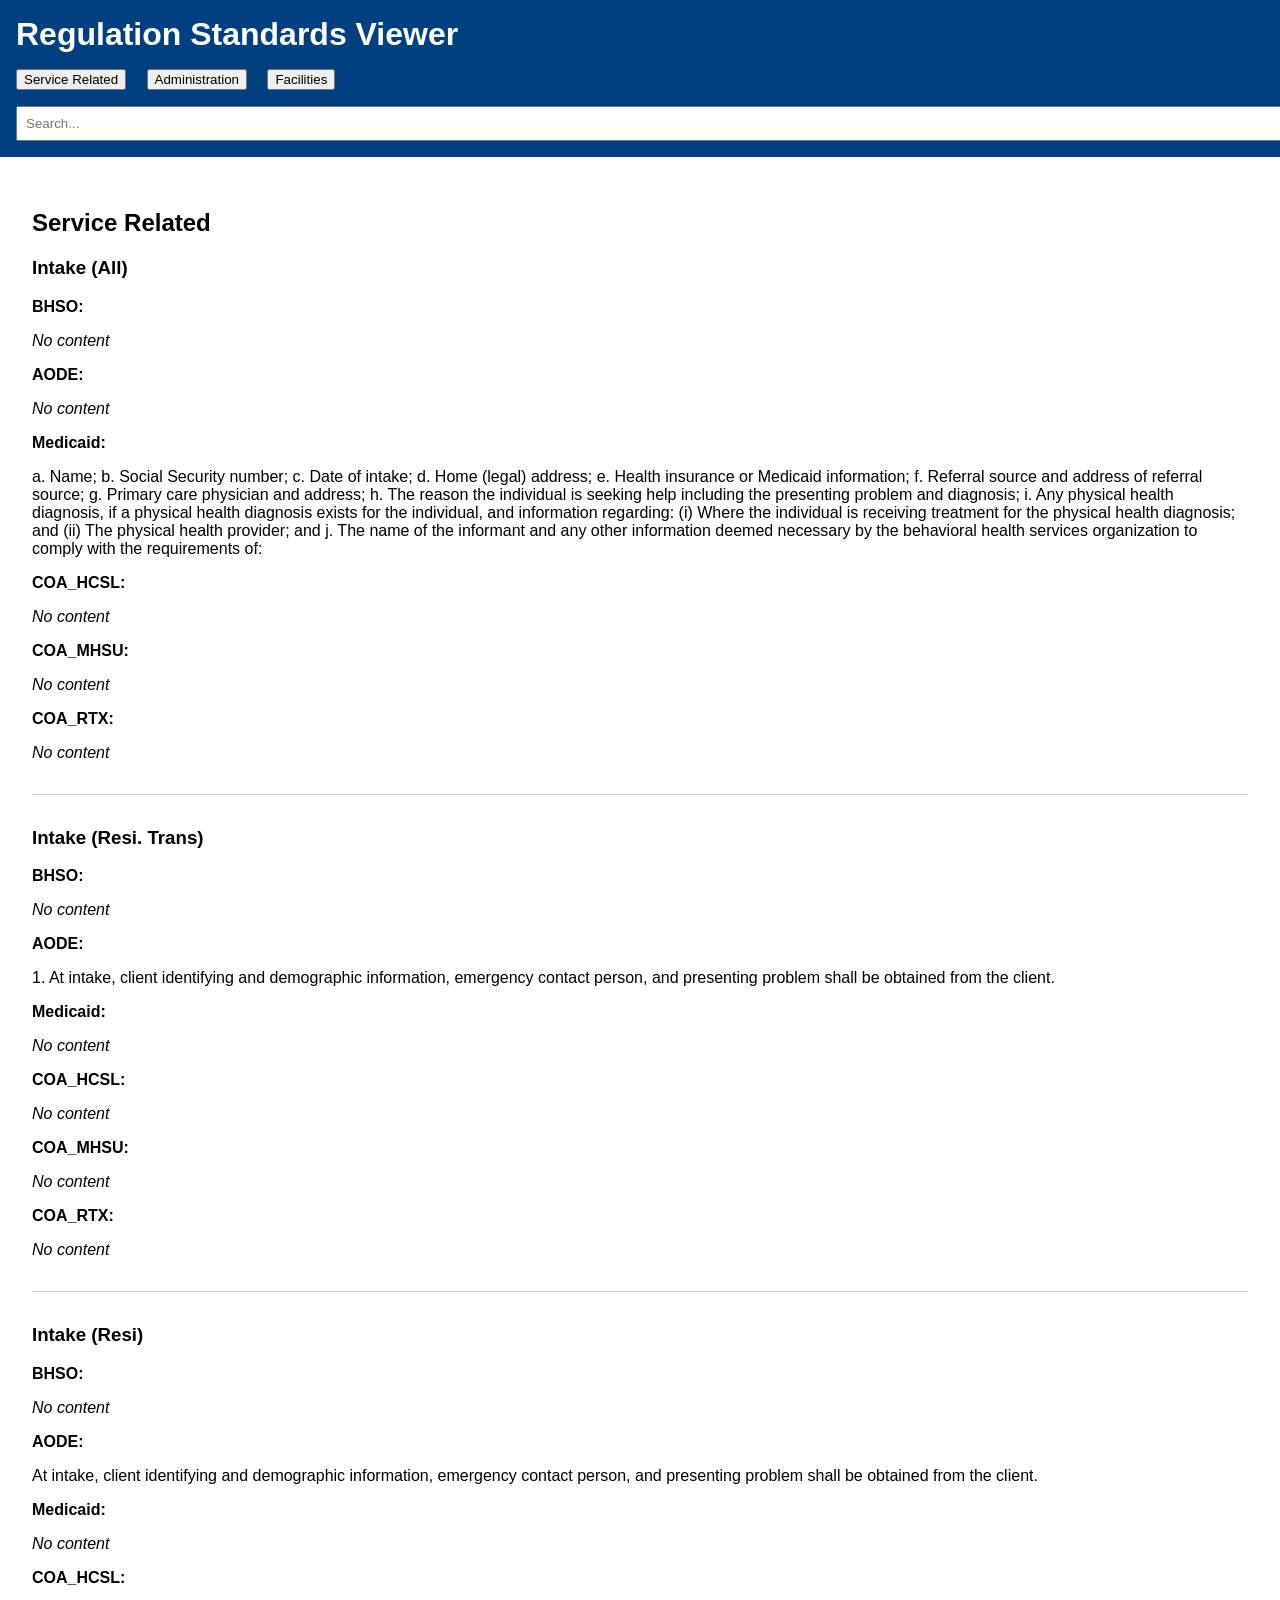
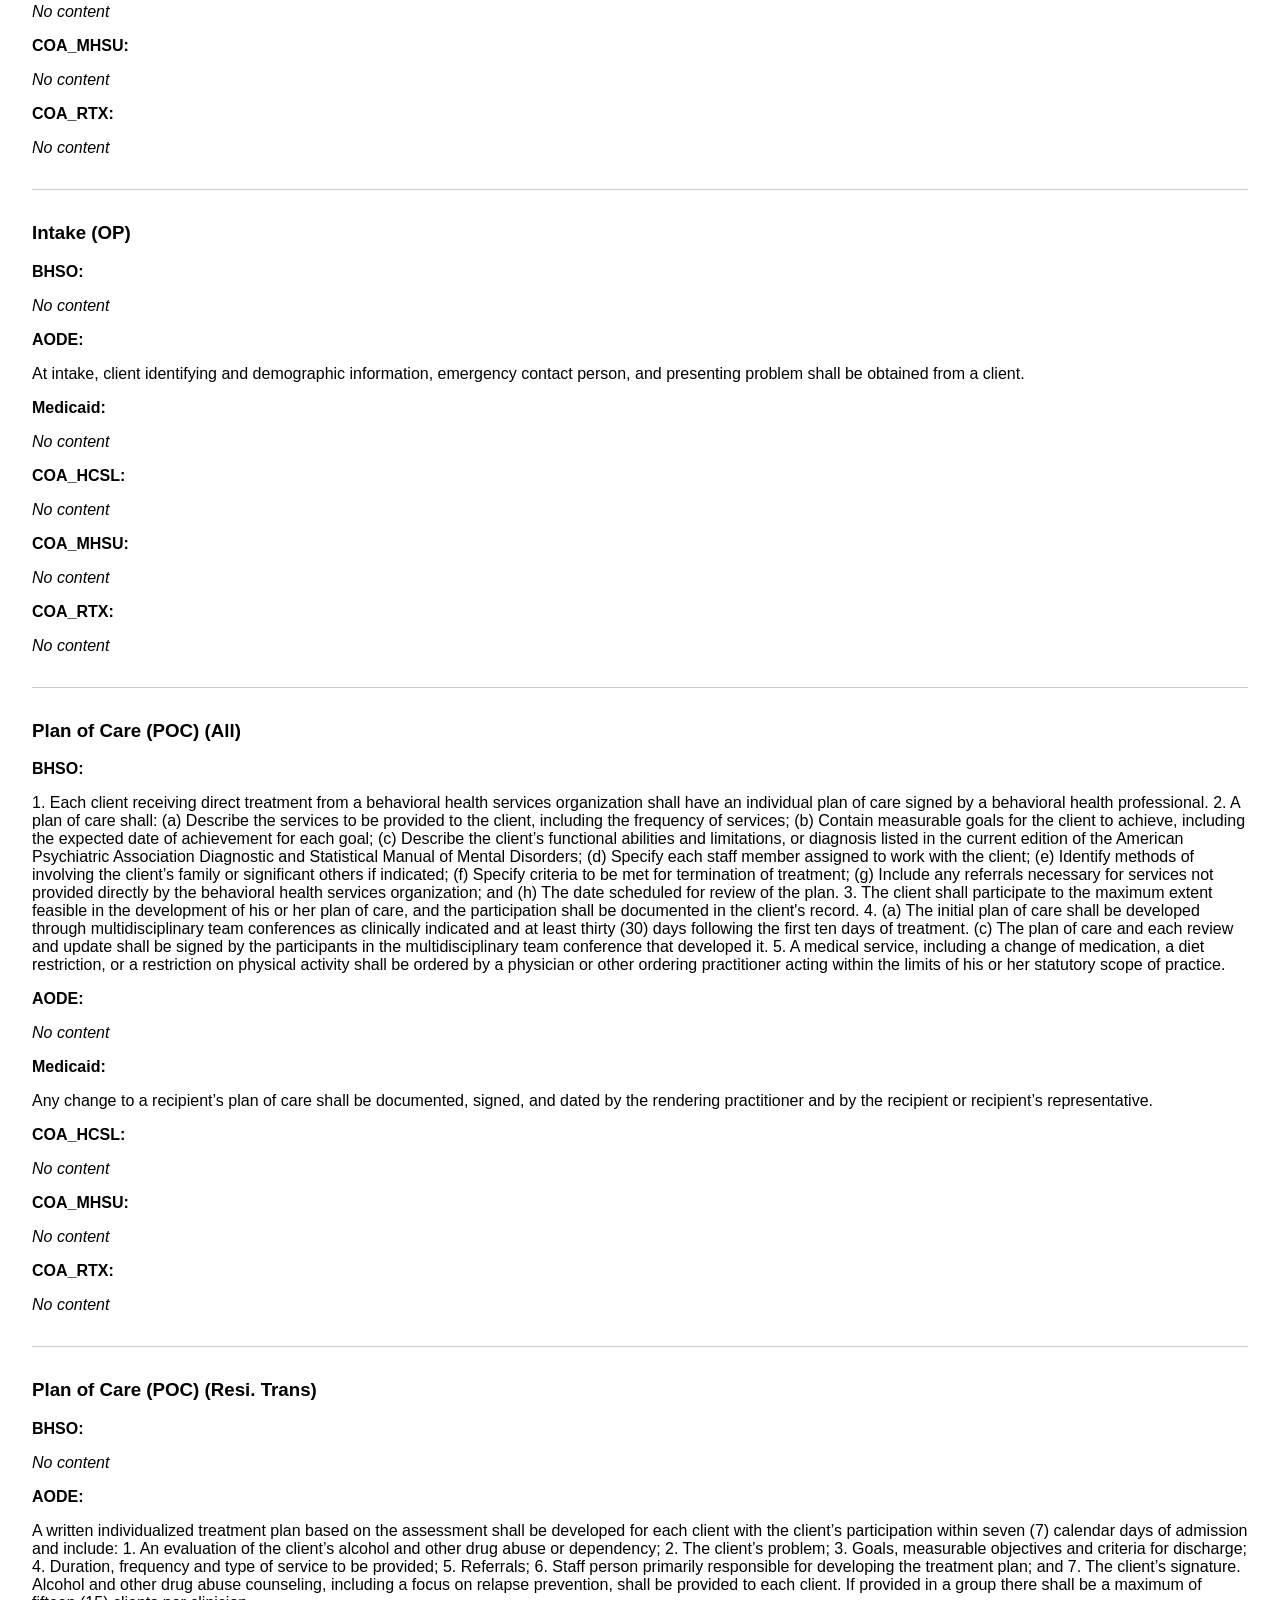
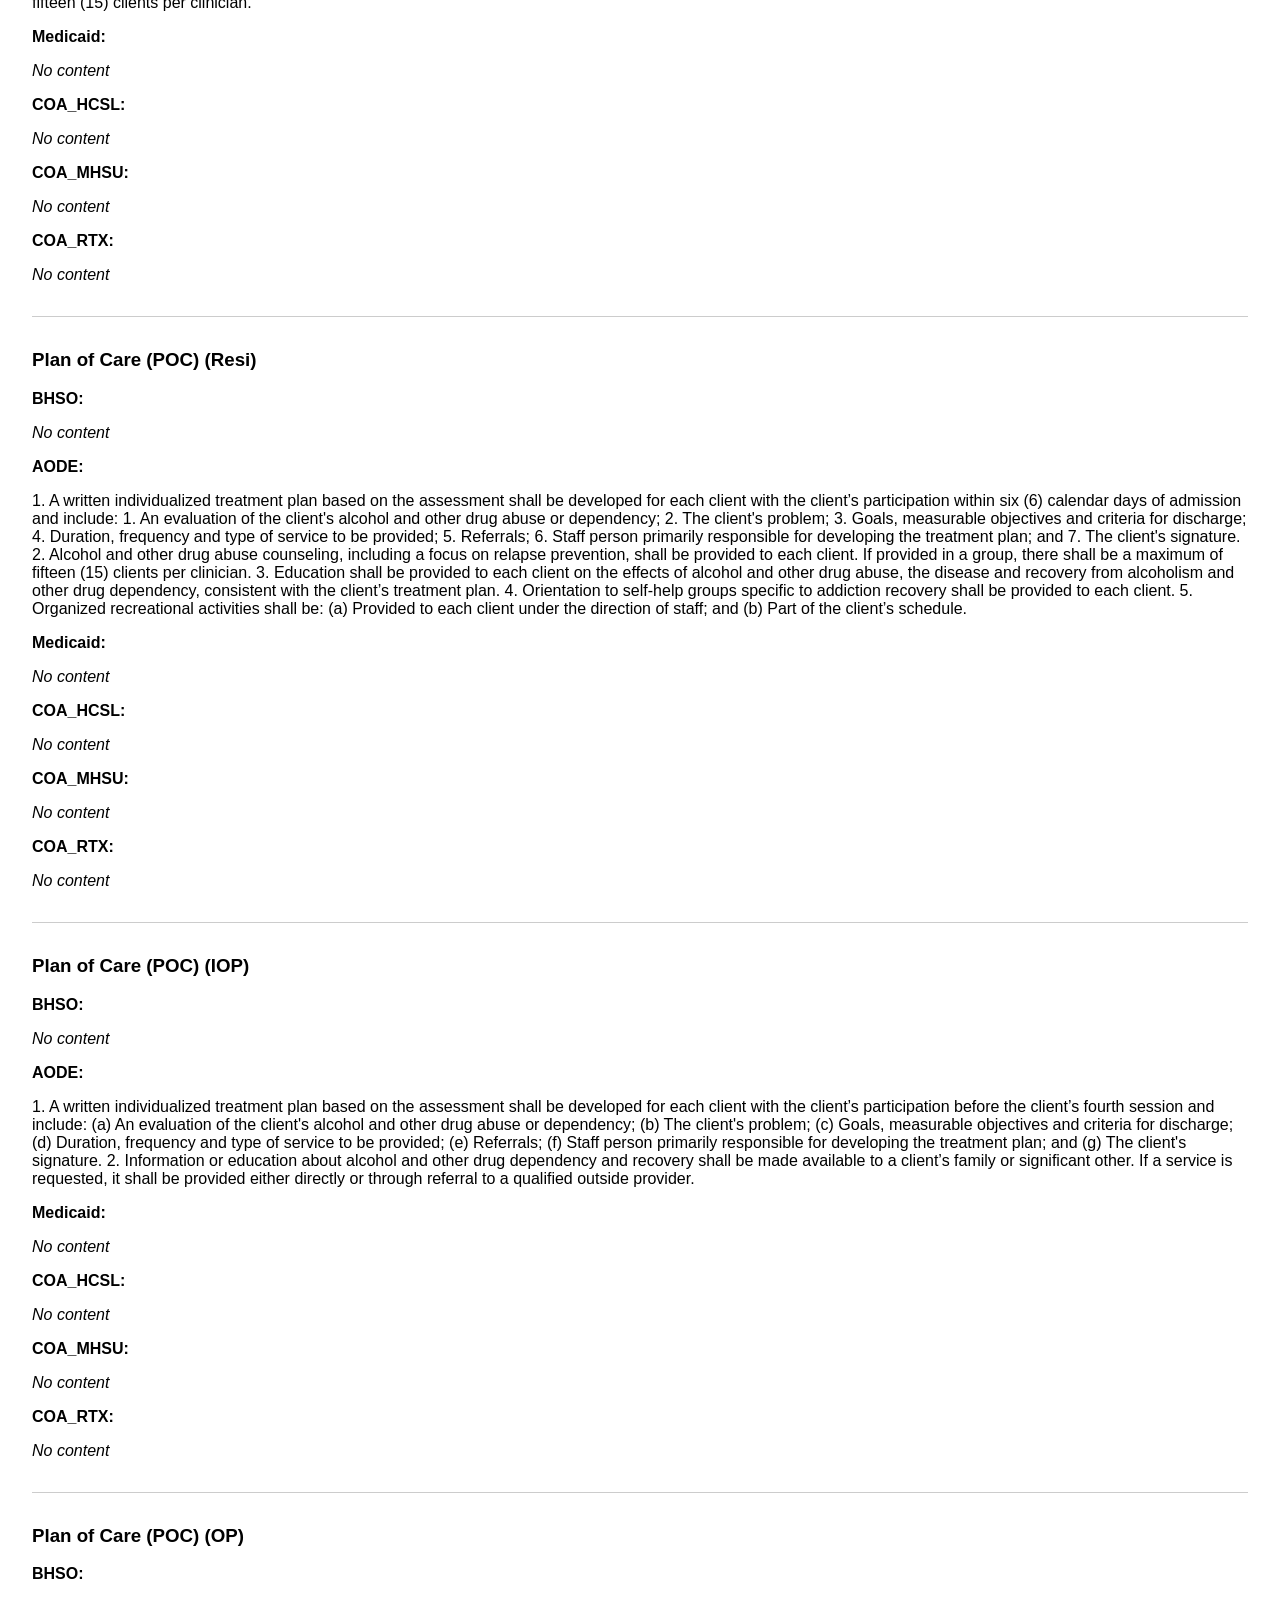
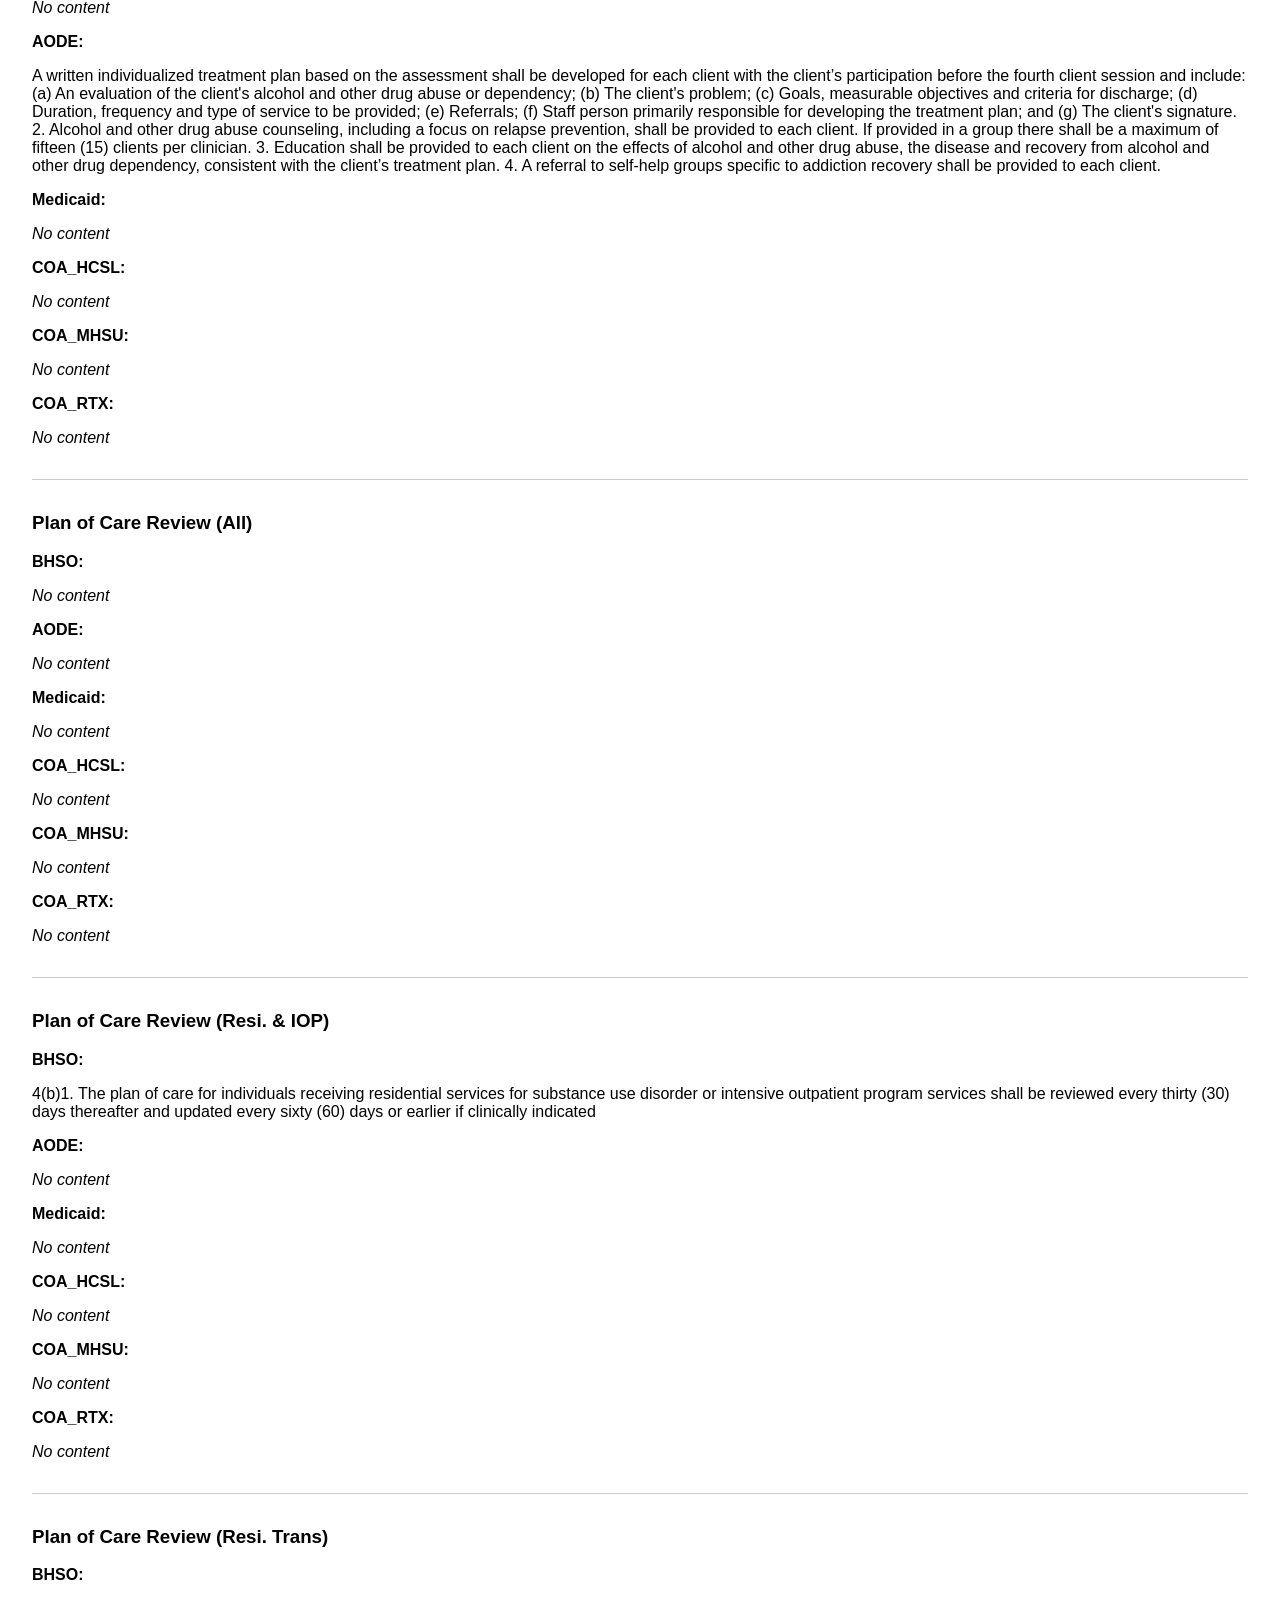
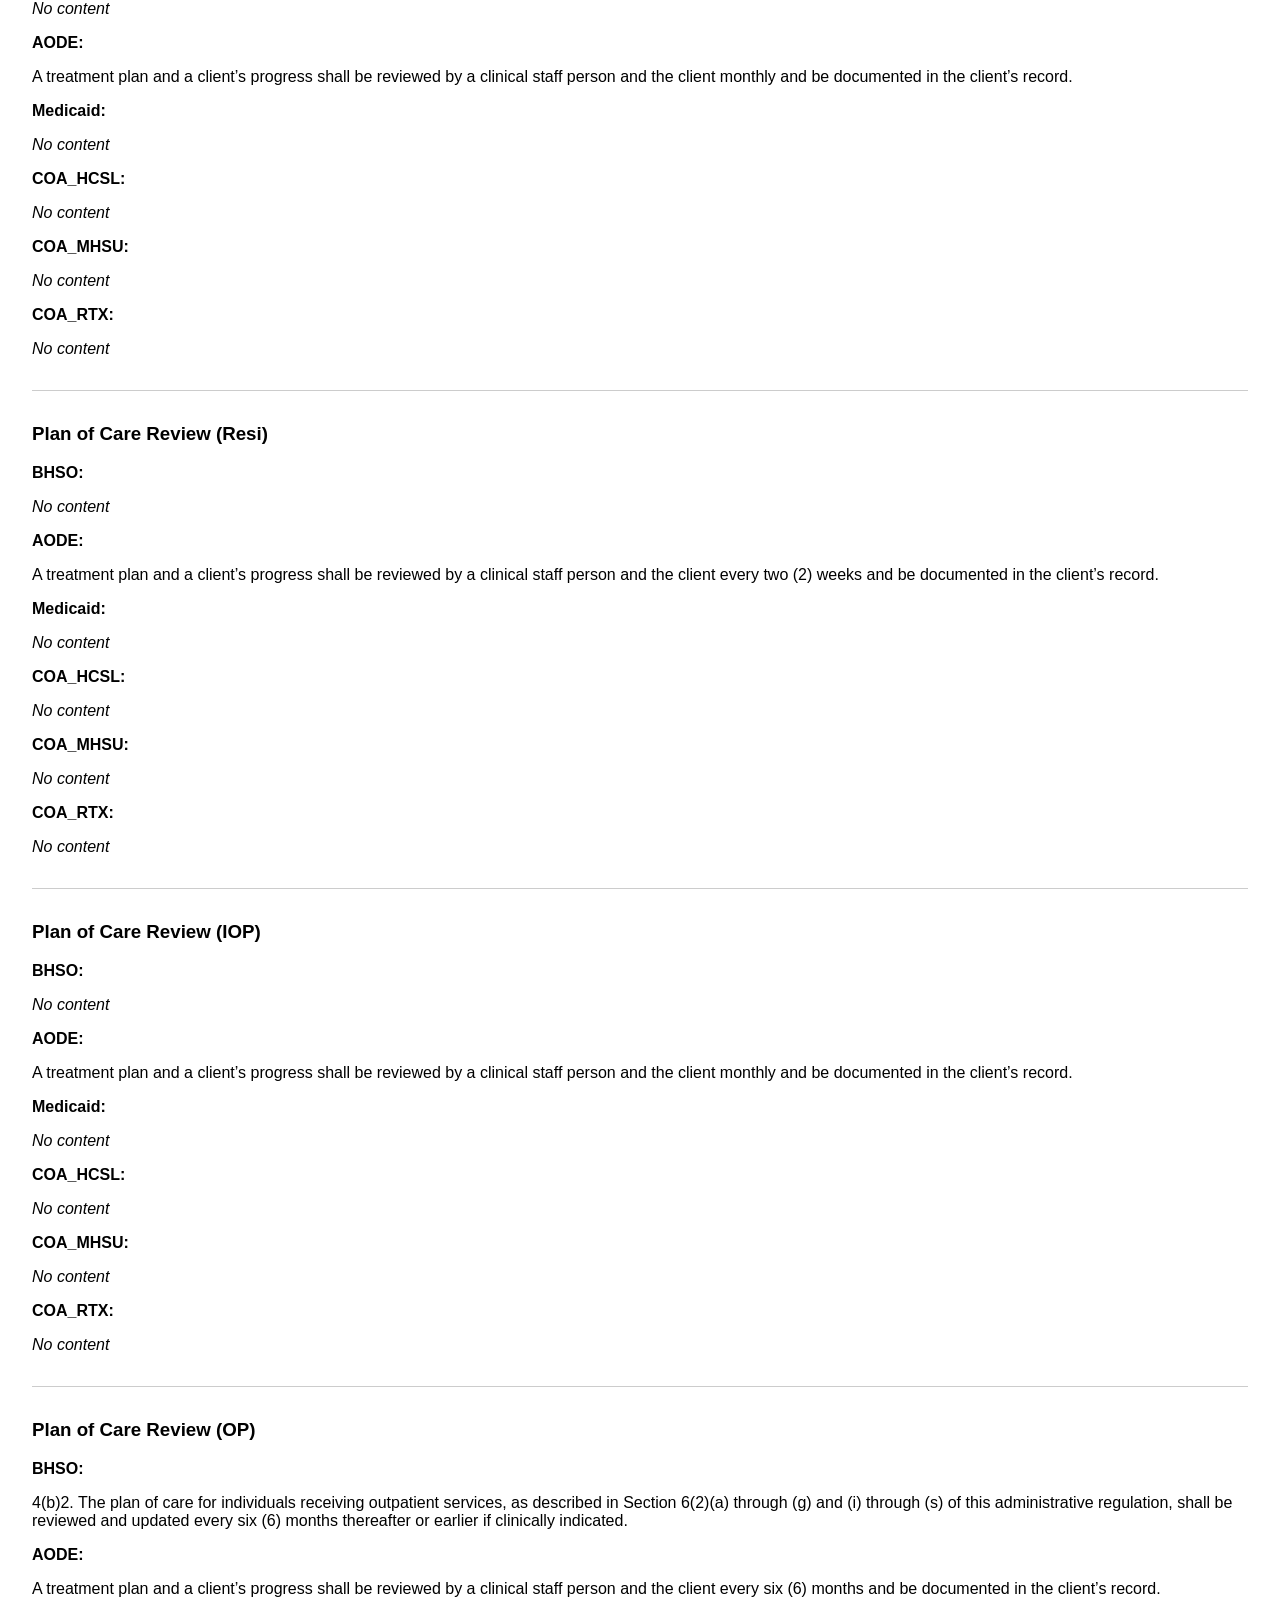
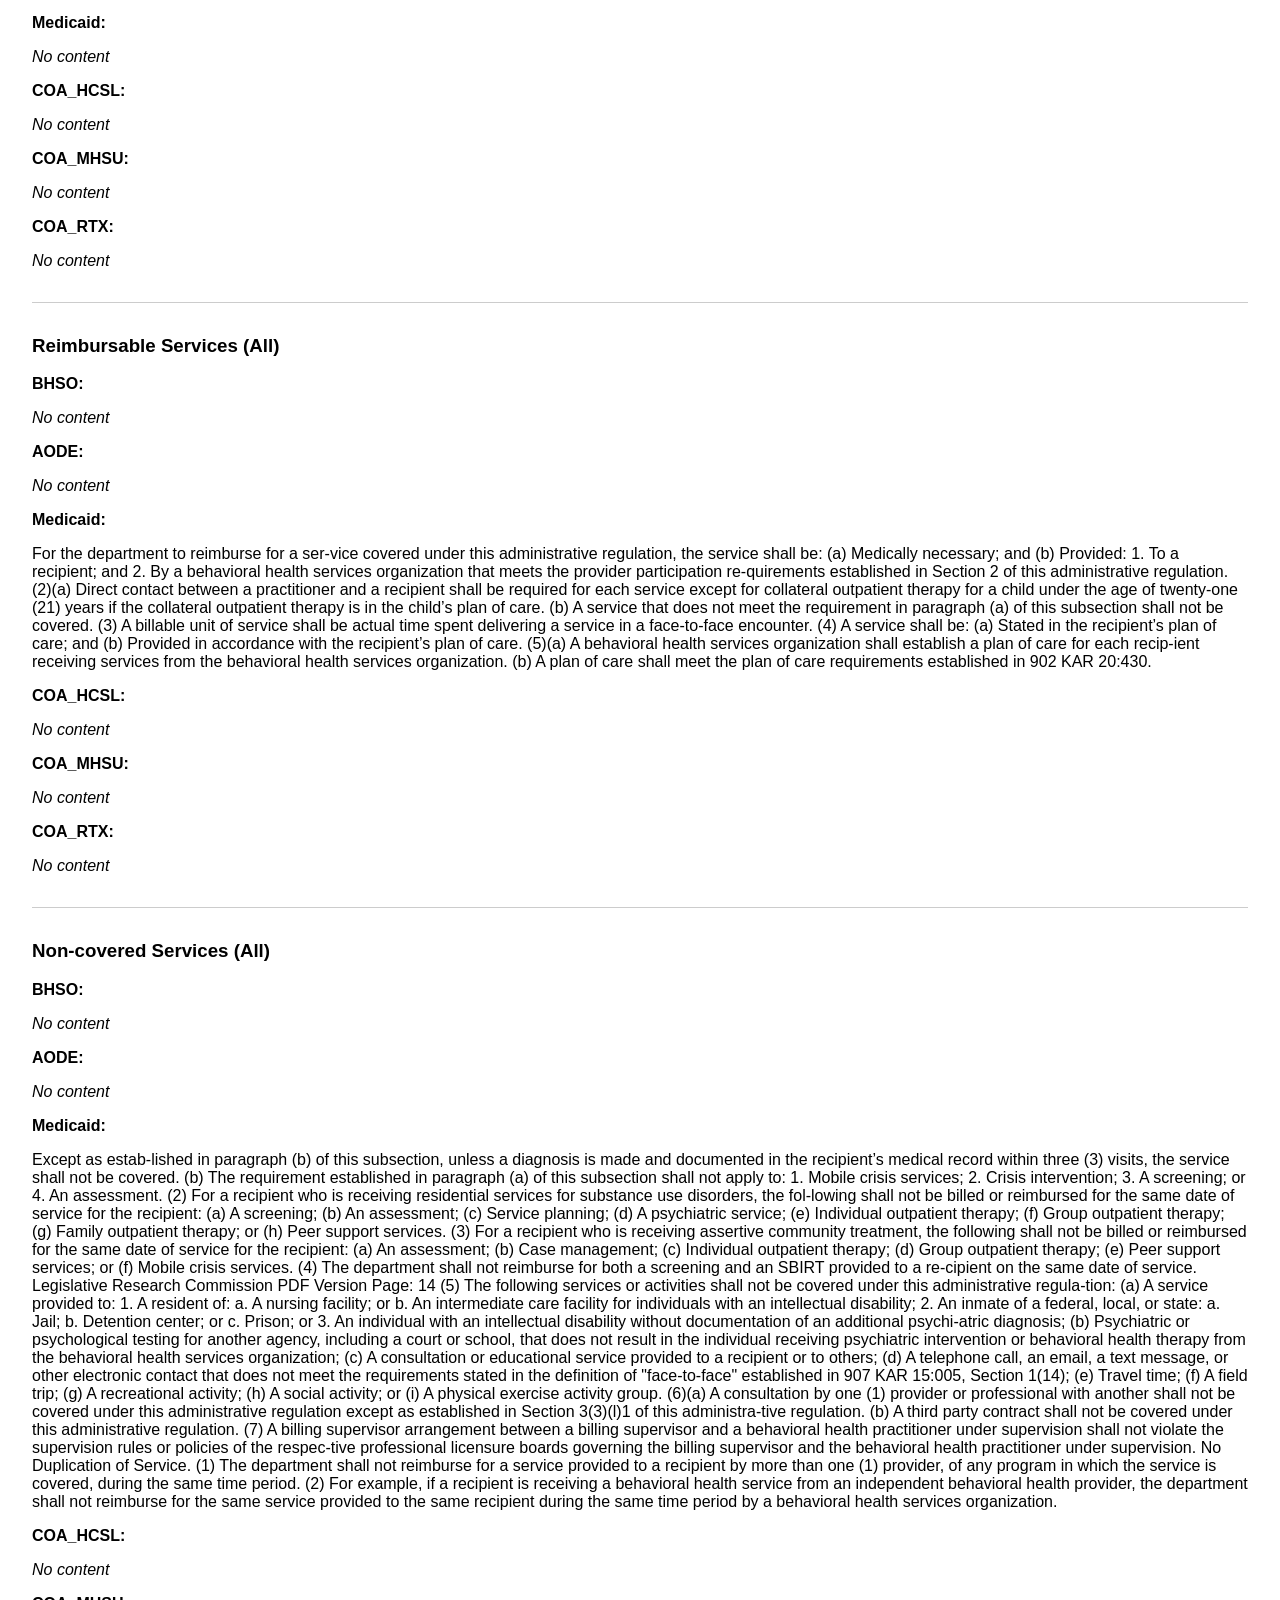
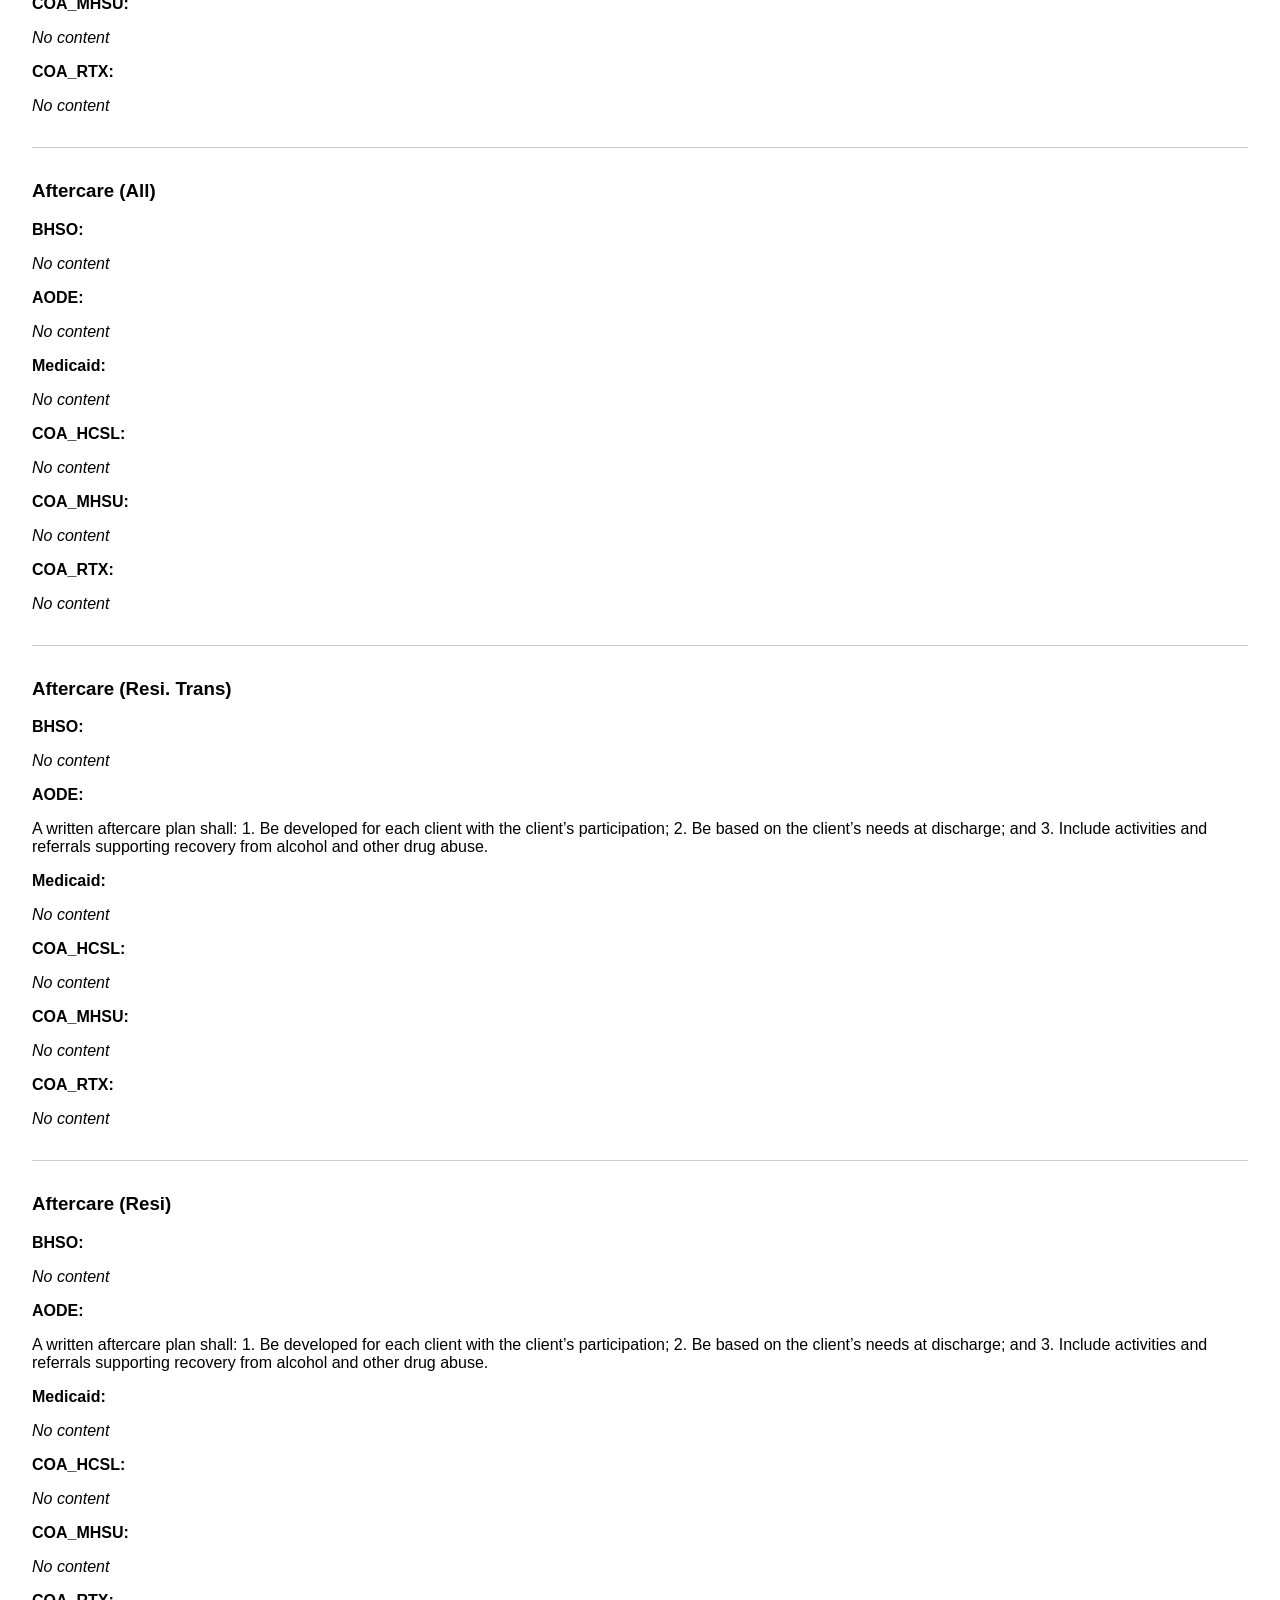
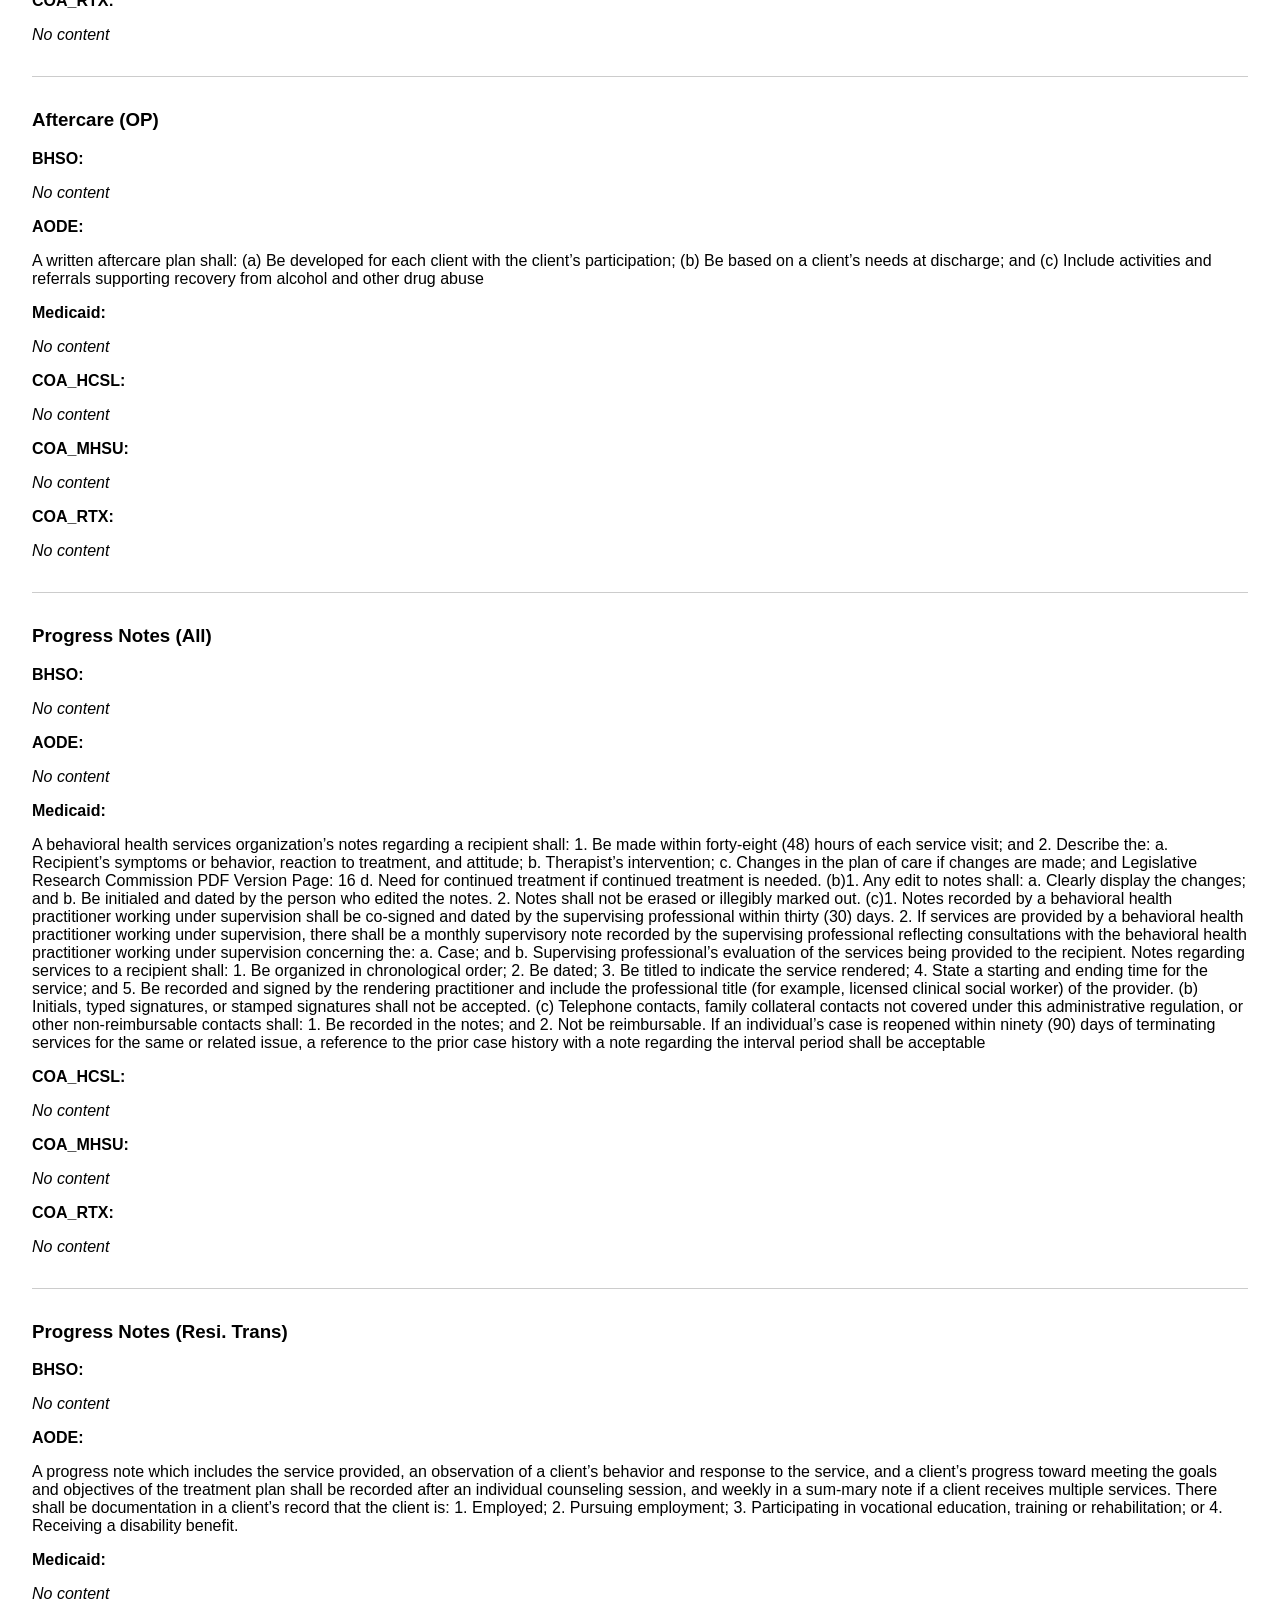
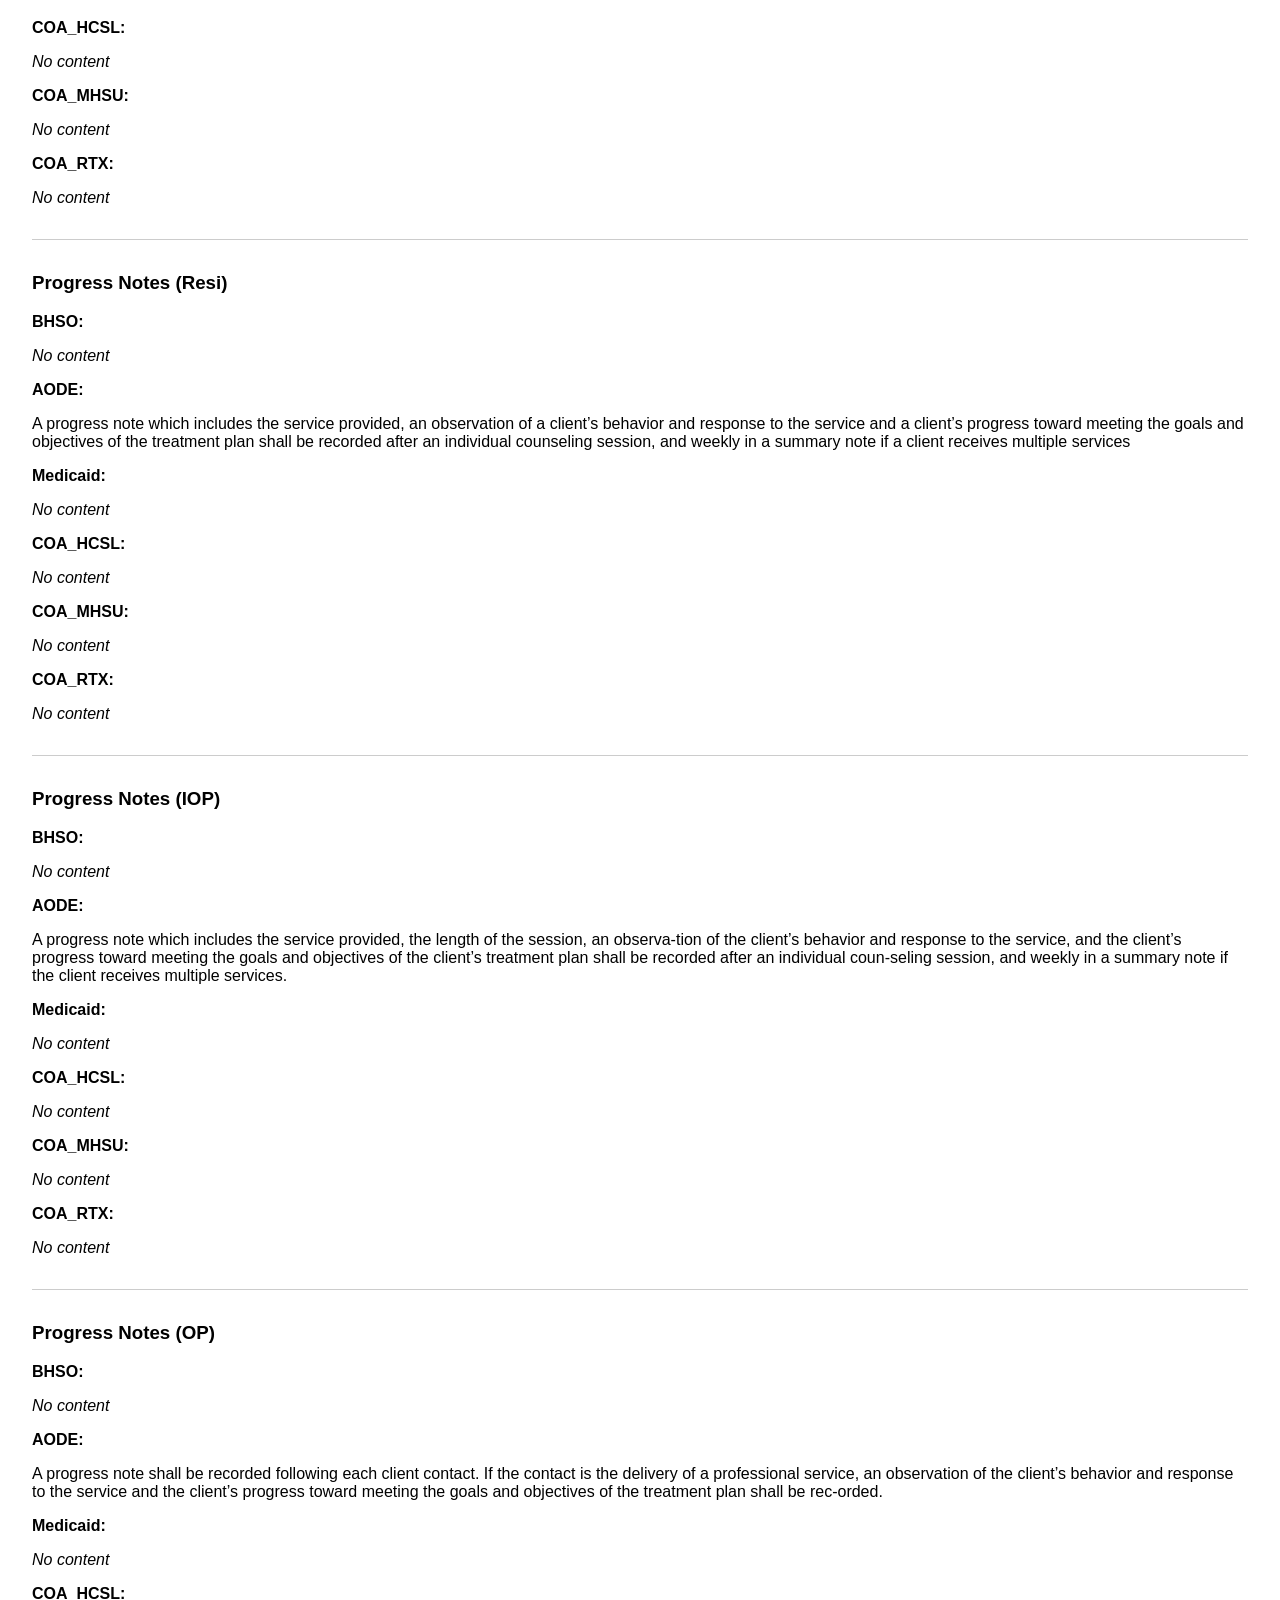
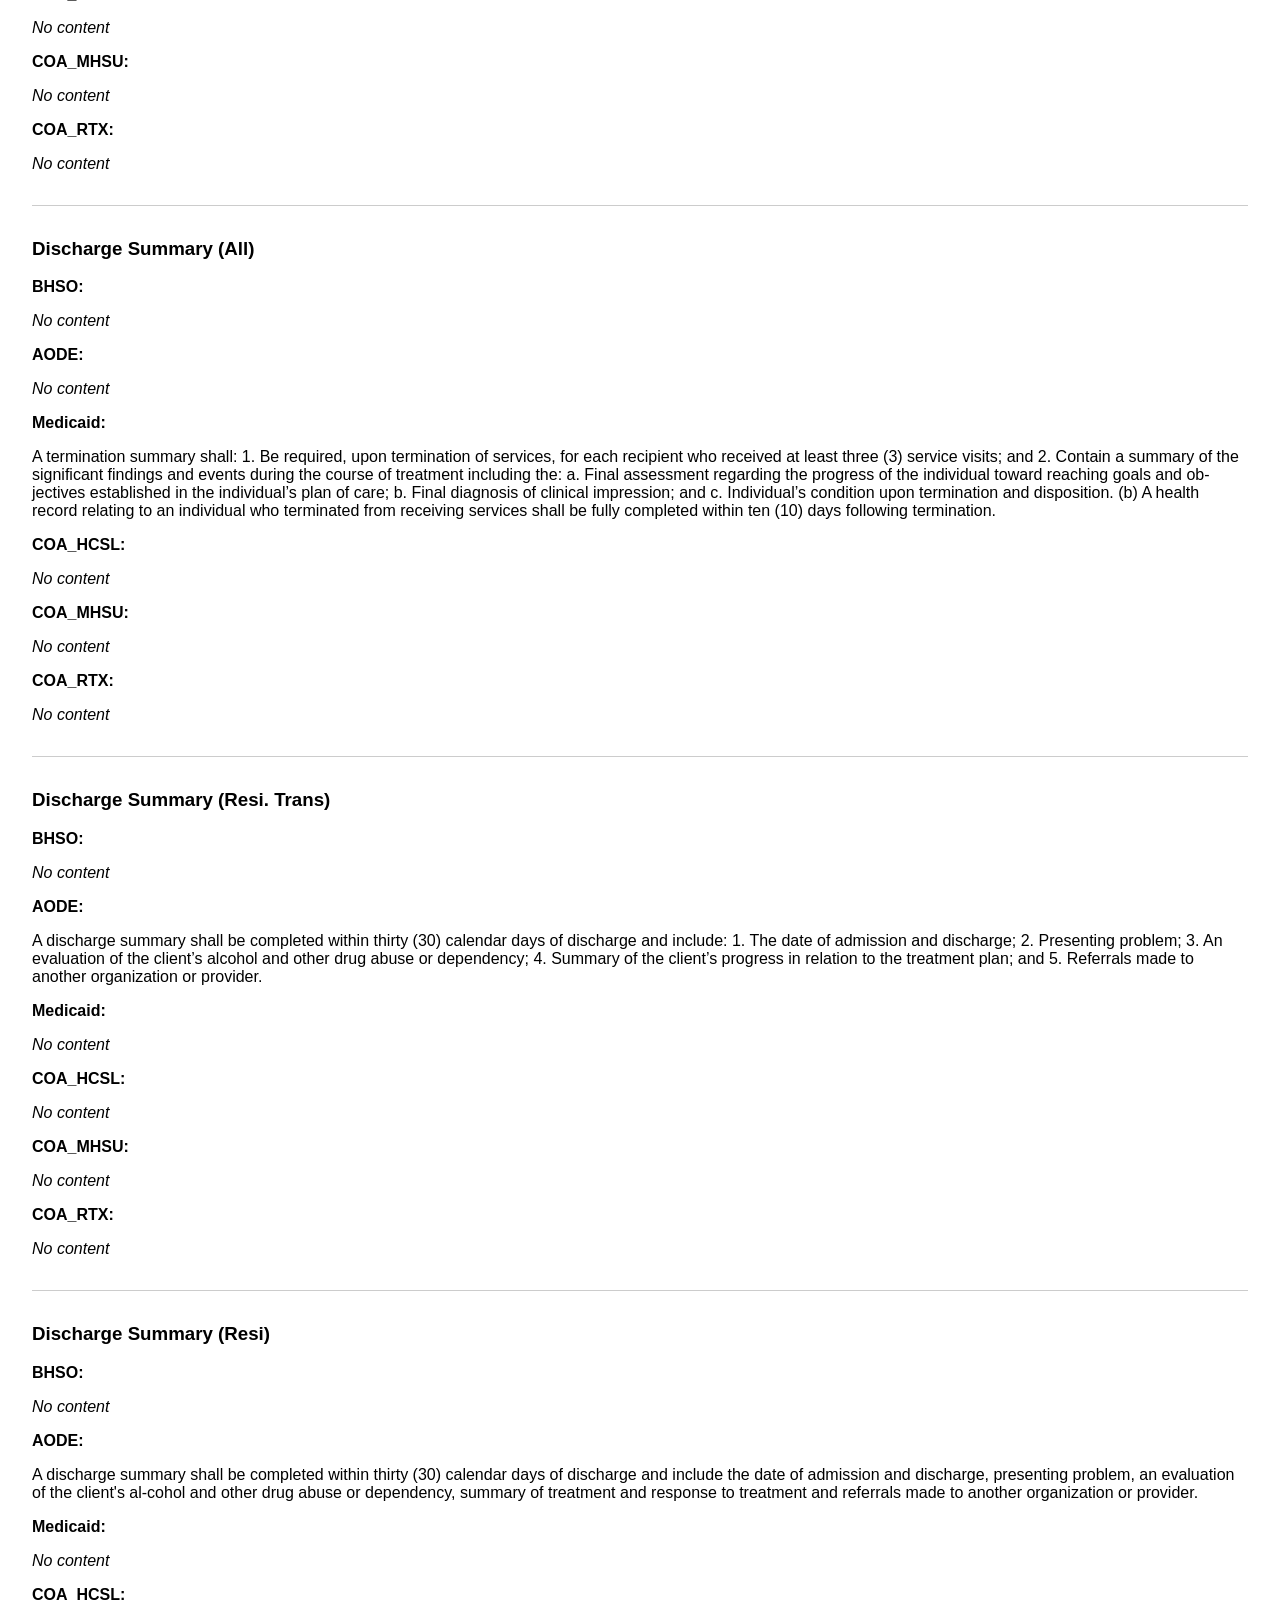
==== index.html @ 8e85b2e6 "relo relo the repo" ====
<!DOCTYPE html>
<html lang="en">
<head>
  <meta charset="UTF-8" />
  <title>Regulation Standards Viewer</title>
  <link rel="stylesheet" href="style.css" />
</head>
<body>
  <header>
    <h1>Regulation Standards Viewer</h1>
    <nav>
      <button onclick="scrollToSection('Service Related')">Service Related</button>
      <button onclick="scrollToSection('Administration')">Administration</button>
      <button onclick="scrollToSection('Facilities')">Facilities</button>
    </nav>
    <input id="search" type="text" placeholder="Search..." oninput="performSearch()" />
    <div id="search-results"></div>
  </header>
  <main id="content"></main>
  <script src="viewer.js"></script>
</body>
</html>
---- style.css ----
body { font-family: sans-serif; margin: 0; padding: 0; }
header { padding: 1rem; background: #004080; color: white; }
h1 { margin: 0 0 1rem 0; }
nav button { margin-right: 1rem; }
input[type=text] { width: 100%; padding: 0.5rem; margin-top: 1rem; }
#search-results .result { background: #f0f0f0; margin-top: 0.5rem; padding: 0.5rem; }
main { padding: 2rem; }
.entry { margin-bottom: 2rem; border-bottom: 1px solid #ccc; padding-bottom: 1rem; }
mark { background: yellow; font-weight: bold; }
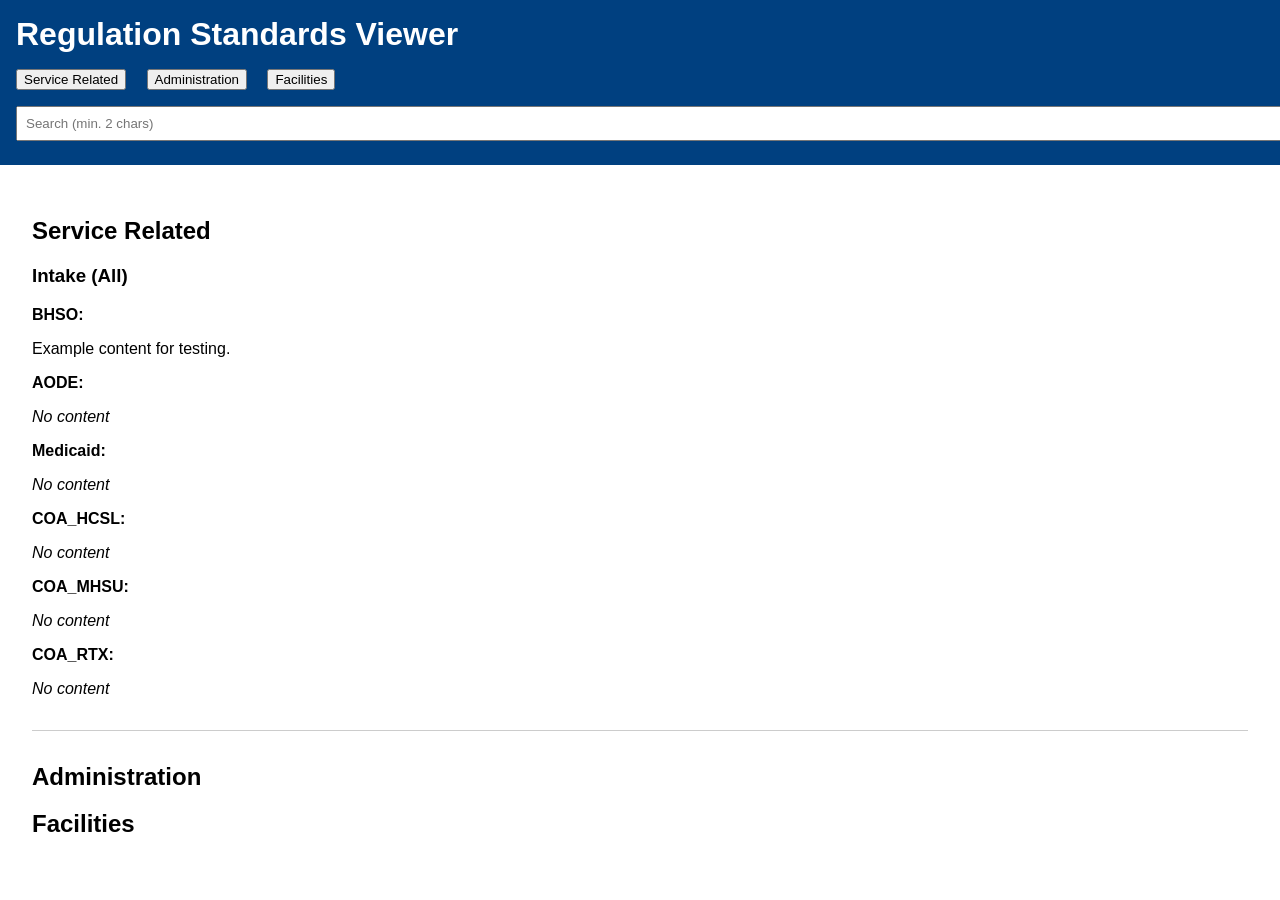
==== commit 0c417ea9: "1.24.26 updates 1. 24.2026" ====
--- a/index.html
+++ b/index.html
@@ -13,7 +13,8 @@
       <button onclick="scrollToSection('Administration')">Administration</button>
       <button onclick="scrollToSection('Facilities')">Facilities</button>
     </nav>
-    <input id="search" type="text" placeholder="Search..." oninput="performSearch()" />
+    <!-- Added minimum character hint to search placeholder -->
+    <input id="search" type="text" placeholder="Search (min. 2 chars)" oninput="performSearch()" />
     <div id="search-results"></div>
   </header>
   <main id="content"></main>
--- a/style.css
+++ b/style.css
@@ -1,4 +1,3 @@
-
 body { font-family: sans-serif; margin: 0; padding: 0; }
 header { padding: 1rem; background: #004080; color: white; }
 h1 { margin: 0 0 1rem 0; }
@@ -8,3 +7,21 @@
 main { padding: 2rem; }
 .entry { margin-bottom: 2rem; border-bottom: 1px solid #ccc; padding-bottom: 1rem; }
 mark { background: yellow; font-weight: bold; }
+
+/* Search results styling */
+#search-results {
+  margin-top: 0.5rem;
+}
+#search-results p {
+  margin: 0.3rem 0;
+  font-size: 0.85rem;
+}
+#search-results em {
+  color: #666;
+}
+#search-results .result {
+  background: #f8f8f8;
+  margin-top: 0.5rem;
+  padding: 0.5rem;
+  border-radius: 4px;
+}
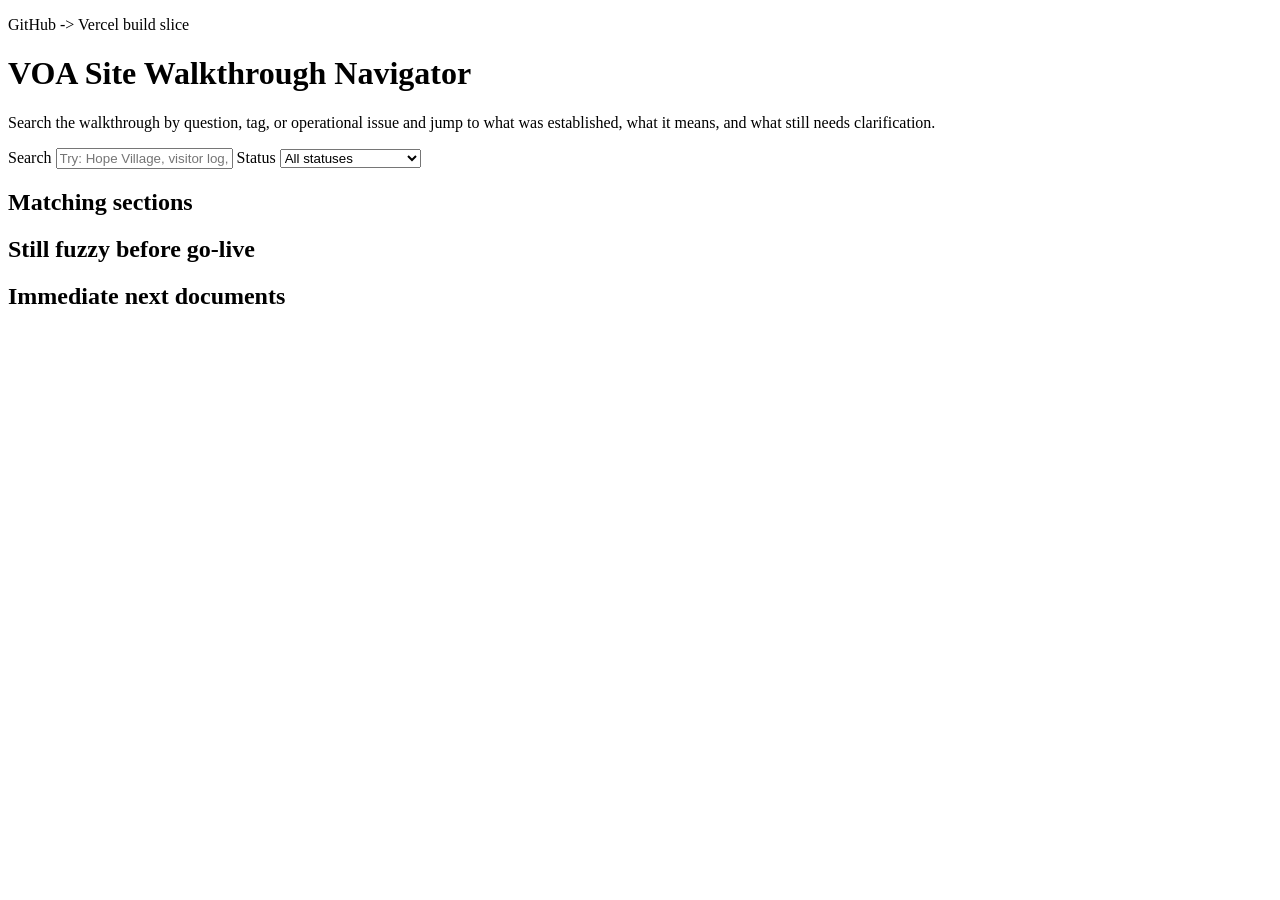
==== commit d0bfd3f5: "Add VOA walkthrough navigator v1 shell" ====
--- a/index.html
+++ b/index.html
@@ -1,23 +1,74 @@
 <!DOCTYPE html>
 <html lang="en">
-<head>
-  <meta charset="UTF-8" />
-  <title>Regulation Standards Viewer</title>
-  <link rel="stylesheet" href="style.css" />
-</head>
-<body>
-  <header>
-    <h1>Regulation Standards Viewer</h1>
-    <nav>
-      <button onclick="scrollToSection('Service Related')">Service Related</button>
-      <button onclick="scrollToSection('Administration')">Administration</button>
-      <button onclick="scrollToSection('Facilities')">Facilities</button>
-    </nav>
-    <!-- Added minimum character hint to search placeholder -->
-    <input id="search" type="text" placeholder="Search (min. 2 chars)" oninput="performSearch()" />
-    <div id="search-results"></div>
-  </header>
-  <main id="content"></main>
-  <script src="viewer.js"></script>
-</body>
-</html>+  <head>
+    <meta charset="UTF-8" />
+    <meta name="viewport" content="width=device-width, initial-scale=1.0" />
+    <title>VOA Walkthrough Navigator</title>
+    <link rel="stylesheet" href="./styles.css" />
+  </head>
+  <body>
+    <div class="page">
+      <header class="hero">
+        <div>
+          <p class="eyebrow">GitHub -> Vercel build slice</p>
+          <h1>VOA Site Walkthrough Navigator</h1>
+          <p class="subtitle">
+            Search the walkthrough by question, tag, or operational issue and jump to what was established,
+            what it means, and what still needs clarification.
+          </p>
+        </div>
+        <div class="stats" id="stats"></div>
+      </header>
+
+      <section class="controls">
+        <label class="search-wrap">
+          <span>Search</span>
+          <input id="searchInput" type="text" placeholder="Try: Hope Village, visitor log, bathroom privacy, shift logs, use of force" />
+        </label>
+        <label>
+          <span>Status</span>
+          <select id="statusFilter">
+            <option value="all">All statuses</option>
+            <option value="established">Established</option>
+            <option value="mostly-established">Mostly established</option>
+            <option value="partially-established">Partially established</option>
+            <option value="unresolved">Unresolved</option>
+          </select>
+        </label>
+      </section>
+
+      <section class="quick-prompts" id="quickPrompts"></section>
+
+      <main class="workspace">
+        <aside class="panel panel-list">
+          <div class="panel-header">
+            <h2>Matching sections</h2>
+          </div>
+          <div id="topicList" class="topic-list"></div>
+        </aside>
+
+        <section class="panel panel-detail">
+          <div id="topicDetail"></div>
+        </section>
+      </main>
+
+      <section class="bottom-grid">
+        <section class="panel">
+          <div class="panel-header">
+            <h2>Still fuzzy before go-live</h2>
+          </div>
+          <div id="openQuestions" class="stack"></div>
+        </section>
+
+        <section class="panel">
+          <div class="panel-header">
+            <h2>Immediate next documents</h2>
+          </div>
+          <div id="nextDocs" class="stack"></div>
+        </section>
+      </section>
+    </div>
+
+    <script src="./app.js"></script>
+  </body>
+</html>
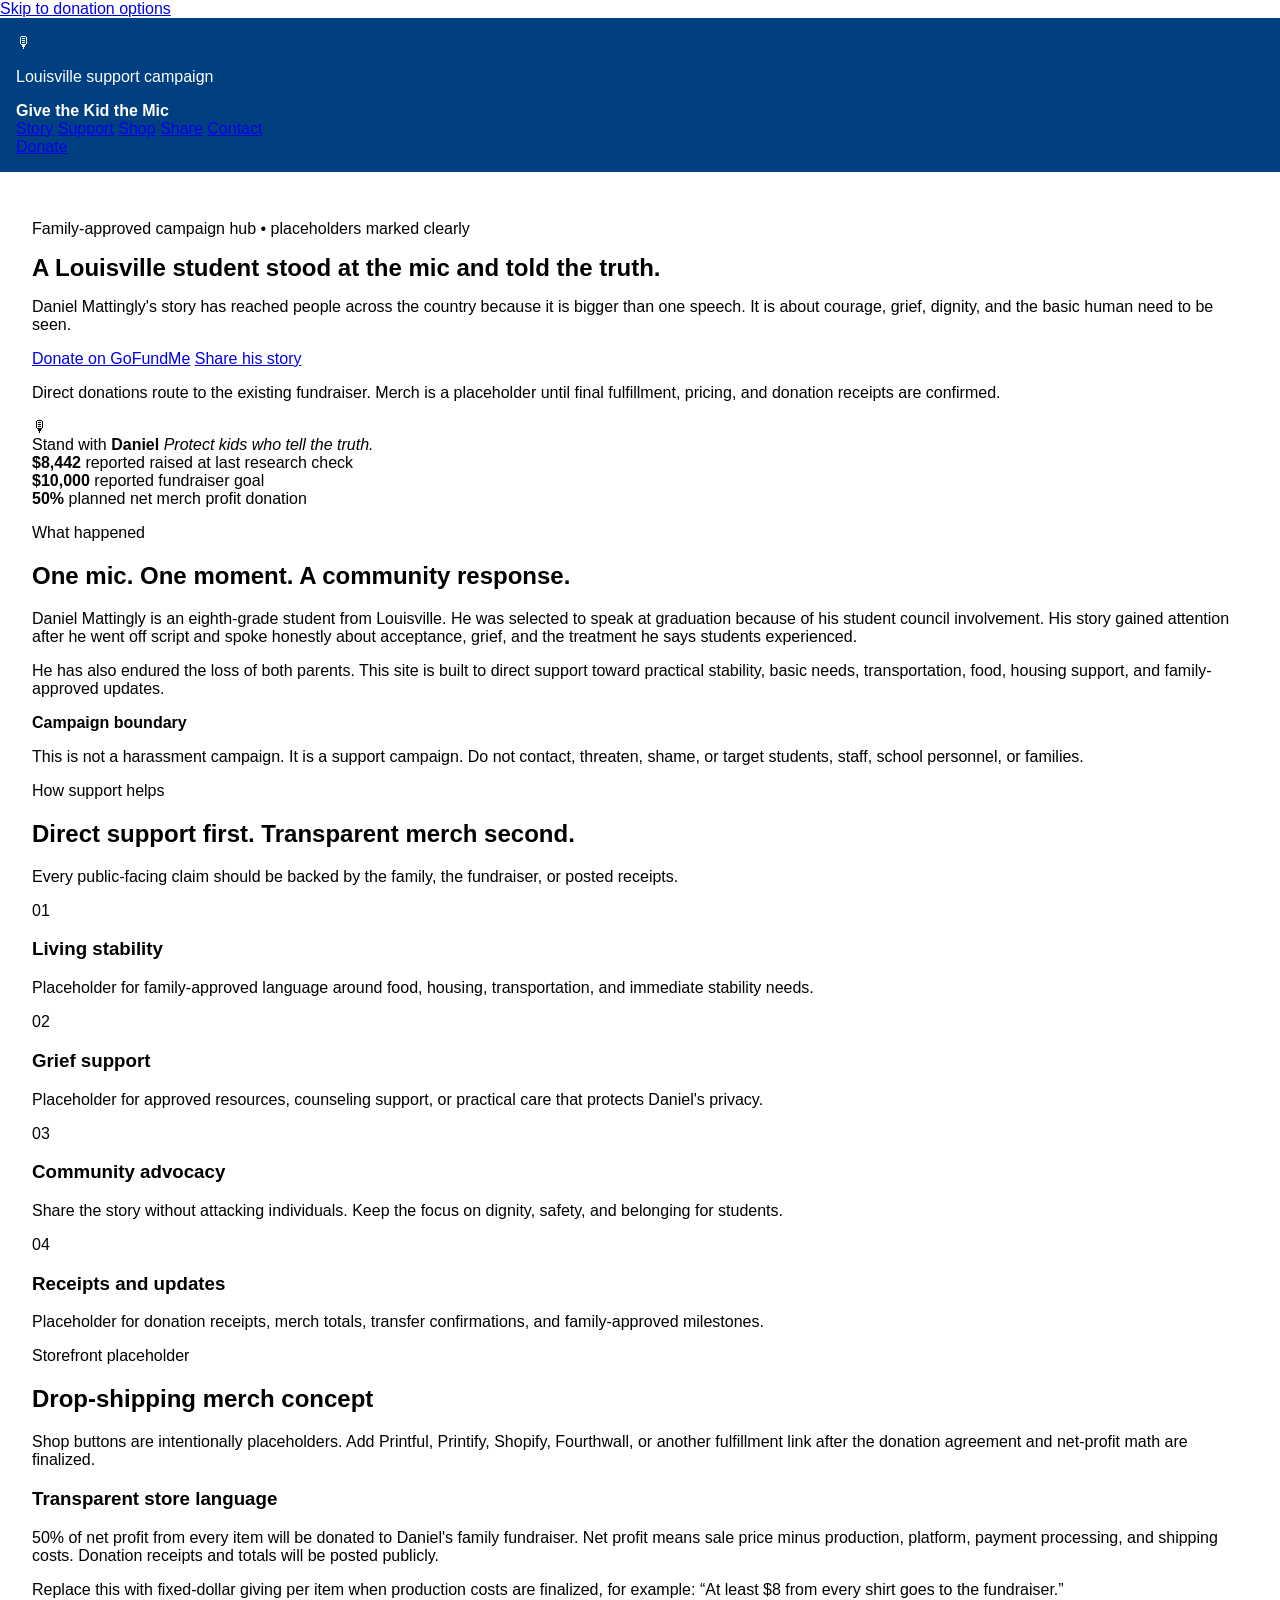
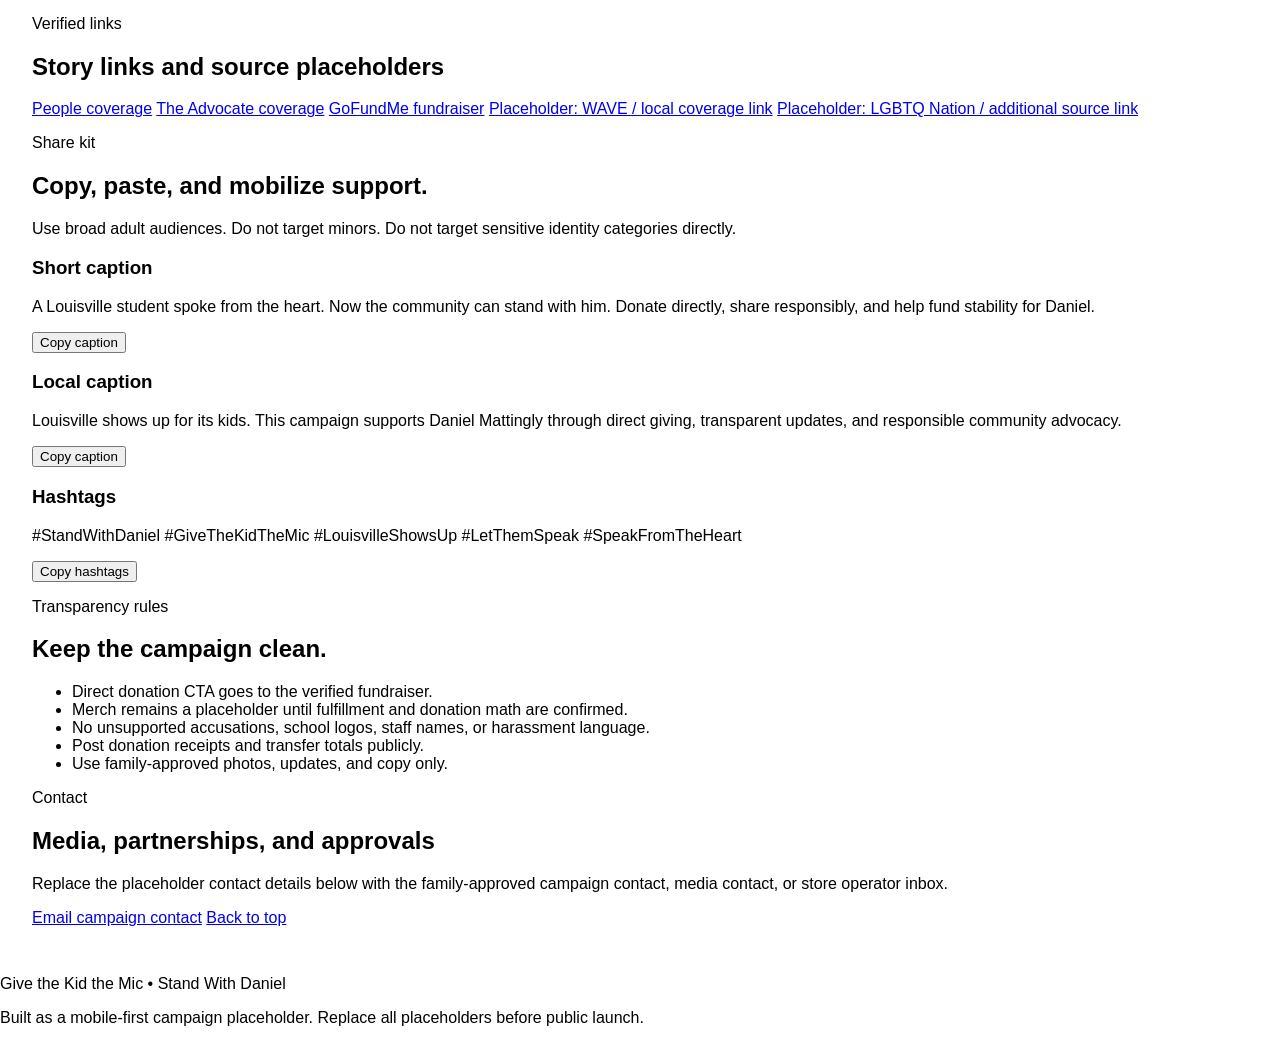
==== commit 0ab185ff: "Build Daniel fundraising campaign landing page v1" ====
--- a/index.html
+++ b/index.html
@@ -1,74 +1,211 @@
 <!DOCTYPE html>
 <html lang="en">
-  <head>
-    <meta charset="UTF-8" />
-    <meta name="viewport" content="width=device-width, initial-scale=1.0" />
-    <title>VOA Walkthrough Navigator</title>
-    <link rel="stylesheet" href="./styles.css" />
-  </head>
-  <body>
-    <div class="page">
-      <header class="hero">
-        <div>
-          <p class="eyebrow">GitHub -> Vercel build slice</p>
-          <h1>VOA Site Walkthrough Navigator</h1>
-          <p class="subtitle">
-            Search the walkthrough by question, tag, or operational issue and jump to what was established,
-            what it means, and what still needs clarification.
-          </p>
-        </div>
-        <div class="stats" id="stats"></div>
-      </header>
-
-      <section class="controls">
-        <label class="search-wrap">
-          <span>Search</span>
-          <input id="searchInput" type="text" placeholder="Try: Hope Village, visitor log, bathroom privacy, shift logs, use of force" />
-        </label>
-        <label>
-          <span>Status</span>
-          <select id="statusFilter">
-            <option value="all">All statuses</option>
-            <option value="established">Established</option>
-            <option value="mostly-established">Mostly established</option>
-            <option value="partially-established">Partially established</option>
-            <option value="unresolved">Unresolved</option>
-          </select>
-        </label>
-      </section>
-
-      <section class="quick-prompts" id="quickPrompts"></section>
-
-      <main class="workspace">
-        <aside class="panel panel-list">
-          <div class="panel-header">
-            <h2>Matching sections</h2>
-          </div>
-          <div id="topicList" class="topic-list"></div>
-        </aside>
-
-        <section class="panel panel-detail">
-          <div id="topicDetail"></div>
-        </section>
-      </main>
-
-      <section class="bottom-grid">
-        <section class="panel">
-          <div class="panel-header">
-            <h2>Still fuzzy before go-live</h2>
-          </div>
-          <div id="openQuestions" class="stack"></div>
-        </section>
-
-        <section class="panel">
-          <div class="panel-header">
-            <h2>Immediate next documents</h2>
-          </div>
-          <div id="nextDocs" class="stack"></div>
-        </section>
-      </section>
+<head>
+  <meta charset="UTF-8" />
+  <meta name="viewport" content="width=device-width, initial-scale=1.0" />
+  <meta name="description" content="A mobile-first fundraising campaign hub to support Daniel Mattingly through direct giving, transparent updates, sharing tools, and a future merch storefront." />
+  <meta property="og:title" content="Give the Kid the Mic | Stand With Daniel" />
+  <meta property="og:description" content="A Louisville student spoke from the heart. Now the community can stand with him through direct support, sharing, and transparent campaign updates." />
+  <meta property="og:type" content="website" />
+  <title>Give the Kid the Mic | Stand With Daniel</title>
+  <link rel="preconnect" href="https://fonts.googleapis.com">
+  <link rel="preconnect" href="https://fonts.gstatic.com" crossorigin>
+  <link href="https://fonts.googleapis.com/css2?family=Inter:wght@400;600;700;800;900&family=Permanent+Marker&display=swap" rel="stylesheet">
+  <link rel="stylesheet" href="style.css" />
+</head>
+<body>
+  <a class="skip-link" href="#donate">Skip to donation options</a>
+
+  <header class="site-header" id="top">
+    <div class="brand-lockup" aria-label="Give the Kid the Mic campaign brand">
+      <div class="brand-icon" aria-hidden="true">🎙</div>
+      <div>
+        <p class="eyebrow">Louisville support campaign</p>
+        <strong>Give the Kid the Mic</strong>
+      </div>
     </div>
-
-    <script src="./app.js"></script>
-  </body>
+    <nav class="desktop-nav" aria-label="Primary navigation">
+      <a href="#story">Story</a>
+      <a href="#support">Support</a>
+      <a href="#shop">Shop</a>
+      <a href="#share">Share</a>
+      <a href="#contact">Contact</a>
+    </nav>
+    <a class="nav-cta" href="#donate">Donate</a>
+  </header>
+
+  <main>
+    <section class="hero section-pad">
+      <div class="hero-content">
+        <p class="pill">Family-approved campaign hub • placeholders marked clearly</p>
+        <h1>A Louisville student stood at the mic and told the truth.</h1>
+        <p class="hero-copy">Daniel Mattingly's story has reached people across the country because it is bigger than one speech. It is about courage, grief, dignity, and the basic human need to be seen.</p>
+        <div class="cta-row">
+          <a class="btn btn-primary" id="donate" href="https://www.gofundme.com/f/support-daniel-mattingly-after-loss" target="_blank" rel="noopener">Donate on GoFundMe</a>
+          <a class="btn btn-secondary" href="#share">Share his story</a>
+        </div>
+        <p class="microcopy">Direct donations route to the existing fundraiser. Merch is a placeholder until final fulfillment, pricing, and donation receipts are confirmed.</p>
+      </div>
+      <div class="hero-card" aria-label="Campaign visual placeholder">
+        <div class="portrait-placeholder">
+          <div class="portrait-hair"></div>
+          <div class="portrait-glasses"></div>
+          <div class="portrait-face"></div>
+          <div class="portrait-mic">🎙</div>
+        </div>
+        <div class="poster-text">
+          <span>Stand with</span>
+          <strong>Daniel</strong>
+          <em>Protect kids who tell the truth.</em>
+        </div>
+      </div>
+    </section>
+
+    <section class="stat-strip" aria-label="Campaign status placeholders">
+      <div>
+        <strong id="raisedTotal">$8,442</strong>
+        <span>reported raised at last research check</span>
+      </div>
+      <div>
+        <strong>$10,000</strong>
+        <span>reported fundraiser goal</span>
+      </div>
+      <div>
+        <strong>50%</strong>
+        <span>planned net merch profit donation</span>
+      </div>
+    </section>
+
+    <section class="section-pad split" id="story">
+      <div>
+        <p class="eyebrow">What happened</p>
+        <h2>One mic. One moment. A community response.</h2>
+      </div>
+      <div class="content-stack">
+        <p>Daniel Mattingly is an eighth-grade student from Louisville. He was selected to speak at graduation because of his student council involvement. His story gained attention after he went off script and spoke honestly about acceptance, grief, and the treatment he says students experienced.</p>
+        <p>He has also endured the loss of both parents. This site is built to direct support toward practical stability, basic needs, transportation, food, housing support, and family-approved updates.</p>
+        <div class="notice-card">
+          <strong>Campaign boundary</strong>
+          <p>This is not a harassment campaign. It is a support campaign. Do not contact, threaten, shame, or target students, staff, school personnel, or families.</p>
+        </div>
+      </div>
+    </section>
+
+    <section class="section-pad cards-section" id="support">
+      <div class="section-heading">
+        <p class="eyebrow">How support helps</p>
+        <h2>Direct support first. Transparent merch second.</h2>
+        <p>Every public-facing claim should be backed by the family, the fundraiser, or posted receipts.</p>
+      </div>
+      <div class="card-grid">
+        <article class="support-card">
+          <span>01</span>
+          <h3>Living stability</h3>
+          <p>Placeholder for family-approved language around food, housing, transportation, and immediate stability needs.</p>
+        </article>
+        <article class="support-card">
+          <span>02</span>
+          <h3>Grief support</h3>
+          <p>Placeholder for approved resources, counseling support, or practical care that protects Daniel's privacy.</p>
+        </article>
+        <article class="support-card">
+          <span>03</span>
+          <h3>Community advocacy</h3>
+          <p>Share the story without attacking individuals. Keep the focus on dignity, safety, and belonging for students.</p>
+        </article>
+        <article class="support-card">
+          <span>04</span>
+          <h3>Receipts and updates</h3>
+          <p>Placeholder for donation receipts, merch totals, transfer confirmations, and family-approved milestones.</p>
+        </article>
+      </div>
+    </section>
+
+    <section class="section-pad shop-section" id="shop">
+      <div class="section-heading">
+        <p class="eyebrow">Storefront placeholder</p>
+        <h2>Drop-shipping merch concept</h2>
+        <p>Shop buttons are intentionally placeholders. Add Printful, Printify, Shopify, Fourthwall, or another fulfillment link after the donation agreement and net-profit math are finalized.</p>
+      </div>
+      <div class="product-grid" id="productGrid"></div>
+      <div class="profit-card">
+        <h3>Transparent store language</h3>
+        <p>50% of net profit from every item will be donated to Daniel's family fundraiser. Net profit means sale price minus production, platform, payment processing, and shipping costs. Donation receipts and totals will be posted publicly.</p>
+        <p class="placeholder-note">Replace this with fixed-dollar giving per item when production costs are finalized, for example: “At least $8 from every shirt goes to the fundraiser.”</p>
+      </div>
+    </section>
+
+    <section class="section-pad proof-section" id="sources">
+      <div class="section-heading">
+        <p class="eyebrow">Verified links</p>
+        <h2>Story links and source placeholders</h2>
+      </div>
+      <div class="source-list">
+        <a href="https://people.com/students-graduation-speech-sparks-online-debate-11982782" target="_blank" rel="noopener">People coverage</a>
+        <a href="https://www.advocate.com/news/people/kentucky-middle-school-graduation-speech" target="_blank" rel="noopener">The Advocate coverage</a>
+        <a href="https://www.gofundme.com/f/support-daniel-mattingly-after-loss" target="_blank" rel="noopener">GoFundMe fundraiser</a>
+        <a href="#contact">Placeholder: WAVE / local coverage link</a>
+        <a href="#contact">Placeholder: LGBTQ Nation / additional source link</a>
+      </div>
+    </section>
+
+    <section class="section-pad share-section" id="share">
+      <div class="section-heading">
+        <p class="eyebrow">Share kit</p>
+        <h2>Copy, paste, and mobilize support.</h2>
+        <p>Use broad adult audiences. Do not target minors. Do not target sensitive identity categories directly.</p>
+      </div>
+      <div class="share-grid">
+        <article class="share-card">
+          <h3>Short caption</h3>
+          <p id="captionShort">A Louisville student spoke from the heart. Now the community can stand with him. Donate directly, share responsibly, and help fund stability for Daniel.</p>
+          <button class="copy-btn" data-copy="captionShort">Copy caption</button>
+        </article>
+        <article class="share-card">
+          <h3>Local caption</h3>
+          <p id="captionLocal">Louisville shows up for its kids. This campaign supports Daniel Mattingly through direct giving, transparent updates, and responsible community advocacy.</p>
+          <button class="copy-btn" data-copy="captionLocal">Copy caption</button>
+        </article>
+        <article class="share-card">
+          <h3>Hashtags</h3>
+          <p id="hashtags">#StandWithDaniel #GiveTheKidTheMic #LouisvilleShowsUp #LetThemSpeak #SpeakFromTheHeart</p>
+          <button class="copy-btn" data-copy="hashtags">Copy hashtags</button>
+        </article>
+      </div>
+    </section>
+
+    <section class="section-pad transparency" id="transparency">
+      <div>
+        <p class="eyebrow">Transparency rules</p>
+        <h2>Keep the campaign clean.</h2>
+      </div>
+      <ul class="check-list">
+        <li>Direct donation CTA goes to the verified fundraiser.</li>
+        <li>Merch remains a placeholder until fulfillment and donation math are confirmed.</li>
+        <li>No unsupported accusations, school logos, staff names, or harassment language.</li>
+        <li>Post donation receipts and transfer totals publicly.</li>
+        <li>Use family-approved photos, updates, and copy only.</li>
+      </ul>
+    </section>
+
+    <section class="section-pad contact-section" id="contact">
+      <div class="contact-card">
+        <p class="eyebrow">Contact</p>
+        <h2>Media, partnerships, and approvals</h2>
+        <p>Replace the placeholder contact details below with the family-approved campaign contact, media contact, or store operator inbox.</p>
+        <div class="contact-actions">
+          <a class="btn btn-primary" href="mailto:campaign-contact@example.com?subject=Stand%20With%20Daniel%20Campaign">Email campaign contact</a>
+          <a class="btn btn-secondary" href="#top">Back to top</a>
+        </div>
+      </div>
+    </section>
+  </main>
+
+  <footer class="site-footer">
+    <p>Give the Kid the Mic • Stand With Daniel</p>
+    <p>Built as a mobile-first campaign placeholder. Replace all placeholders before public launch.</p>
+  </footer>
+
+  <script src="viewer.js"></script>
+</body>
 </html>
--- a/style.css
+++ b/style.css
@@ -0,0 +1,27 @@
+body { font-family: sans-serif; margin: 0; padding: 0; }
+header { padding: 1rem; background: #004080; color: white; }
+h1 { margin: 0 0 1rem 0; }
+nav button { margin-right: 1rem; }
+input[type=text] { width: 100%; padding: 0.5rem; margin-top: 1rem; }
+#search-results .result { background: #f0f0f0; margin-top: 0.5rem; padding: 0.5rem; }
+main { padding: 2rem; }
+.entry { margin-bottom: 2rem; border-bottom: 1px solid #ccc; padding-bottom: 1rem; }
+mark { background: yellow; font-weight: bold; }
+
+/* Search results styling */
+#search-results {
+  margin-top: 0.5rem;
+}
+#search-results p {
+  margin: 0.3rem 0;
+  font-size: 0.85rem;
+}
+#search-results em {
+  color: #666;
+}
+#search-results .result {
+  background: #f8f8f8;
+  margin-top: 0.5rem;
+  padding: 0.5rem;
+  border-radius: 4px;
+}
